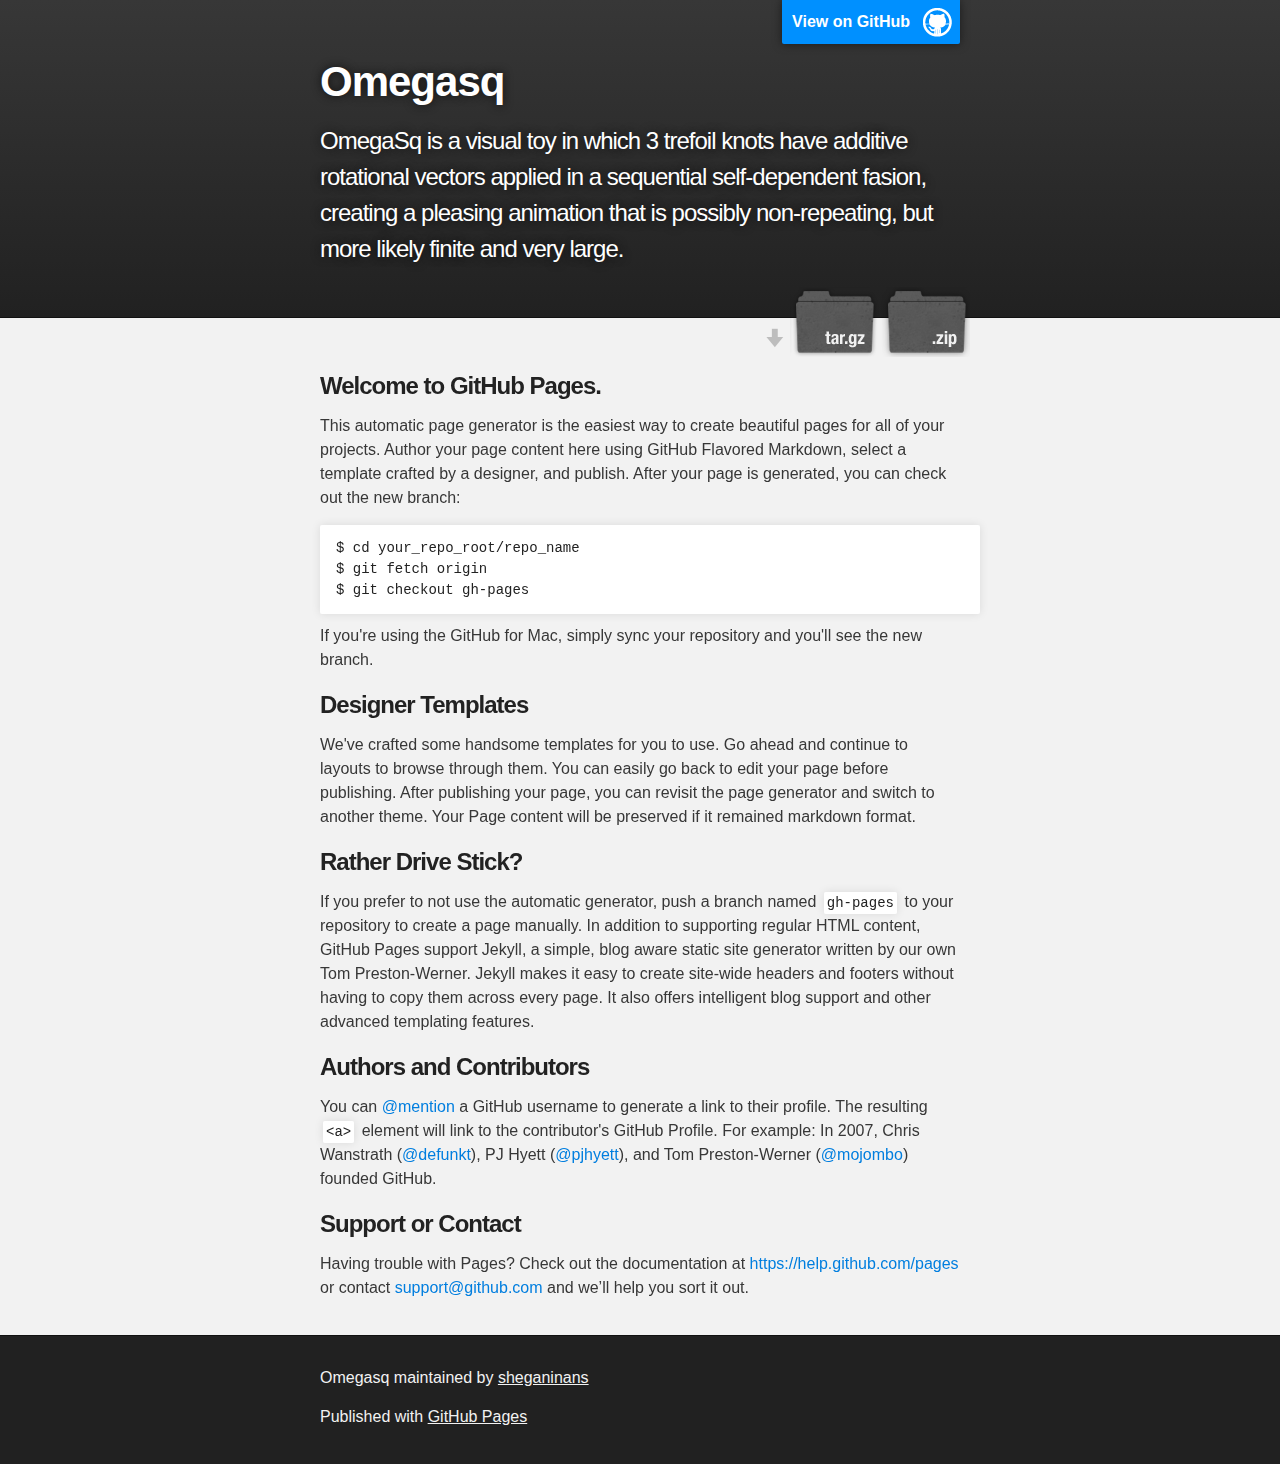
==== index.html @ 25292440 "Create gh-pages branch via GitHub" ====
<!DOCTYPE html>
<html>

  <head>
    <meta charset='utf-8'>
    <meta http-equiv="X-UA-Compatible" content="chrome=1">
    <meta name="description" content="Omegasq : OmegaSq is a visual toy in which 3 trefoil knots have additive rotational vectors applied in a sequential self-dependent fasion, creating a pleasing animation that is possibly non-repeating, but more likely finite and very large.">

    <link rel="stylesheet" type="text/css" media="screen" href="stylesheets/stylesheet.css">

    <title>Omegasq</title>
  </head>

  <body>

    <!-- HEADER -->
    <div id="header_wrap" class="outer">
        <header class="inner">
          <a id="forkme_banner" href="https://github.com/sheganinans/OmegaSq">View on GitHub</a>

          <h1 id="project_title">Omegasq</h1>
          <h2 id="project_tagline">OmegaSq is a visual toy in which 3 trefoil knots have additive rotational vectors applied in a sequential self-dependent fasion, creating a pleasing animation that is possibly non-repeating, but more likely finite and very large.</h2>

            <section id="downloads">
              <a class="zip_download_link" href="https://github.com/sheganinans/OmegaSq/zipball/master">Download this project as a .zip file</a>
              <a class="tar_download_link" href="https://github.com/sheganinans/OmegaSq/tarball/master">Download this project as a tar.gz file</a>
            </section>
        </header>
    </div>

    <!-- MAIN CONTENT -->
    <div id="main_content_wrap" class="outer">
      <section id="main_content" class="inner">
        <h3>
<a id="welcome-to-github-pages" class="anchor" href="#welcome-to-github-pages" aria-hidden="true"><span class="octicon octicon-link"></span></a>Welcome to GitHub Pages.</h3>

<p>This automatic page generator is the easiest way to create beautiful pages for all of your projects. Author your page content here using GitHub Flavored Markdown, select a template crafted by a designer, and publish. After your page is generated, you can check out the new branch:</p>

<pre><code>$ cd your_repo_root/repo_name
$ git fetch origin
$ git checkout gh-pages
</code></pre>

<p>If you're using the GitHub for Mac, simply sync your repository and you'll see the new branch.</p>

<h3>
<a id="designer-templates" class="anchor" href="#designer-templates" aria-hidden="true"><span class="octicon octicon-link"></span></a>Designer Templates</h3>

<p>We've crafted some handsome templates for you to use. Go ahead and continue to layouts to browse through them. You can easily go back to edit your page before publishing. After publishing your page, you can revisit the page generator and switch to another theme. Your Page content will be preserved if it remained markdown format.</p>

<h3>
<a id="rather-drive-stick" class="anchor" href="#rather-drive-stick" aria-hidden="true"><span class="octicon octicon-link"></span></a>Rather Drive Stick?</h3>

<p>If you prefer to not use the automatic generator, push a branch named <code>gh-pages</code> to your repository to create a page manually. In addition to supporting regular HTML content, GitHub Pages support Jekyll, a simple, blog aware static site generator written by our own Tom Preston-Werner. Jekyll makes it easy to create site-wide headers and footers without having to copy them across every page. It also offers intelligent blog support and other advanced templating features.</p>

<h3>
<a id="authors-and-contributors" class="anchor" href="#authors-and-contributors" aria-hidden="true"><span class="octicon octicon-link"></span></a>Authors and Contributors</h3>

<p>You can <a href="https://github.com/blog/821" class="user-mention">@mention</a> a GitHub username to generate a link to their profile. The resulting <code>&lt;a&gt;</code> element will link to the contributor's GitHub Profile. For example: In 2007, Chris Wanstrath (<a href="https://github.com/defunkt" class="user-mention">@defunkt</a>), PJ Hyett (<a href="https://github.com/pjhyett" class="user-mention">@pjhyett</a>), and Tom Preston-Werner (<a href="https://github.com/mojombo" class="user-mention">@mojombo</a>) founded GitHub.</p>

<h3>
<a id="support-or-contact" class="anchor" href="#support-or-contact" aria-hidden="true"><span class="octicon octicon-link"></span></a>Support or Contact</h3>

<p>Having trouble with Pages? Check out the documentation at <a href="https://help.github.com/pages">https://help.github.com/pages</a> or contact <a href="mailto:support@github.com">support@github.com</a> and we’ll help you sort it out.</p>
      </section>
    </div>

    <!-- FOOTER  -->
    <div id="footer_wrap" class="outer">
      <footer class="inner">
        <p class="copyright">Omegasq maintained by <a href="https://github.com/sheganinans">sheganinans</a></p>
        <p>Published with <a href="http://pages.github.com">GitHub Pages</a></p>
      </footer>
    </div>

    

  </body>
</html>
---- stylesheets/stylesheet.css ----
/*******************************************************************************
Slate Theme for GitHub Pages
by Jason Costello, @jsncostello
*******************************************************************************/

@import url(pygment_trac.css);

/*******************************************************************************
MeyerWeb Reset
*******************************************************************************/

html, body, div, span, applet, object, iframe,
h1, h2, h3, h4, h5, h6, p, blockquote, pre,
a, abbr, acronym, address, big, cite, code,
del, dfn, em, img, ins, kbd, q, s, samp,
small, strike, strong, sub, sup, tt, var,
b, u, i, center,
dl, dt, dd, ol, ul, li,
fieldset, form, label, legend,
table, caption, tbody, tfoot, thead, tr, th, td,
article, aside, canvas, details, embed,
figure, figcaption, footer, header, hgroup,
menu, nav, output, ruby, section, summary,
time, mark, audio, video {
  margin: 0;
  padding: 0;
  border: 0;
  font: inherit;
  vertical-align: baseline;
}

/* HTML5 display-role reset for older browsers */
article, aside, details, figcaption, figure,
footer, header, hgroup, menu, nav, section {
  display: block;
}

ol, ul {
  list-style: none;
}

table {
  border-collapse: collapse;
  border-spacing: 0;
}

/*******************************************************************************
Theme Styles
*******************************************************************************/

body {
  box-sizing: border-box;
  color:#373737;
  background: #212121;
  font-size: 16px;
  font-family: 'Myriad Pro', Calibri, Helvetica, Arial, sans-serif;
  line-height: 1.5;
  -webkit-font-smoothing: antialiased;
}

h1, h2, h3, h4, h5, h6 {
  margin: 10px 0;
  font-weight: 700;
  color:#222222;
  font-family: 'Lucida Grande', 'Calibri', Helvetica, Arial, sans-serif;
  letter-spacing: -1px;
}

h1 {
  font-size: 36px;
  font-weight: 700;
}

h2 {
  padding-bottom: 10px;
  font-size: 32px;
  background: url('../images/bg_hr.png') repeat-x bottom;
}

h3 {
  font-size: 24px;
}

h4 {
  font-size: 21px;
}

h5 {
  font-size: 18px;
}

h6 {
  font-size: 16px;
}

p {
  margin: 10px 0 15px 0;
}

footer p {
  color: #f2f2f2;
}

a {
  text-decoration: none;
  color: #007edf;
  text-shadow: none;

  transition: color 0.5s ease;
  transition: text-shadow 0.5s ease;
  -webkit-transition: color 0.5s ease;
  -webkit-transition: text-shadow 0.5s ease;
  -moz-transition: color 0.5s ease;
  -moz-transition: text-shadow 0.5s ease;
  -o-transition: color 0.5s ease;
  -o-transition: text-shadow 0.5s ease;
  -ms-transition: color 0.5s ease;
  -ms-transition: text-shadow 0.5s ease;
}

a:hover, a:focus {text-decoration: underline;}

footer a {
  color: #F2F2F2;
  text-decoration: underline;
}

em {
  font-style: italic;
}

strong {
  font-weight: bold;
}

img {
  position: relative;
  margin: 0 auto;
  max-width: 739px;
  padding: 5px;
  margin: 10px 0 10px 0;
  border: 1px solid #ebebeb;

  box-shadow: 0 0 5px #ebebeb;
  -webkit-box-shadow: 0 0 5px #ebebeb;
  -moz-box-shadow: 0 0 5px #ebebeb;
  -o-box-shadow: 0 0 5px #ebebeb;
  -ms-box-shadow: 0 0 5px #ebebeb;
}

p img {
  display: inline;
  margin: 0;
  padding: 0;
  vertical-align: middle;
  text-align: center;
  border: none;
}

pre, code {
  width: 100%;
  color: #222;
  background-color: #fff;

  font-family: Monaco, "Bitstream Vera Sans Mono", "Lucida Console", Terminal, monospace;
  font-size: 14px;

  border-radius: 2px;
  -moz-border-radius: 2px;
  -webkit-border-radius: 2px;
}

pre {
  width: 100%;
  padding: 10px;
  box-shadow: 0 0 10px rgba(0,0,0,.1);
  overflow: auto;
}

code {
  padding: 3px;
  margin: 0 3px;
  box-shadow: 0 0 10px rgba(0,0,0,.1);
}

pre code {
  display: block;
  box-shadow: none;
}

blockquote {
  color: #666;
  margin-bottom: 20px;
  padding: 0 0 0 20px;
  border-left: 3px solid #bbb;
}


ul, ol, dl {
  margin-bottom: 15px
}

ul {
  list-style-position: inside;
  list-style: disc;
  padding-left: 20px;
}

ol {
  list-style-position: inside;
  list-style: decimal;
  padding-left: 20px;
}

dl dt {
  font-weight: bold;
}

dl dd {
  padding-left: 20px;
  font-style: italic;
}

dl p {
  padding-left: 20px;
  font-style: italic;
}

hr {
  height: 1px;
  margin-bottom: 5px;
  border: none;
  background: url('../images/bg_hr.png') repeat-x center;
}

table {
  border: 1px solid #373737;
  margin-bottom: 20px;
  text-align: left;
 }

th {
  font-family: 'Lucida Grande', 'Helvetica Neue', Helvetica, Arial, sans-serif;
  padding: 10px;
  background: #373737;
  color: #fff;
 }

td {
  padding: 10px;
  border: 1px solid #373737;
 }

form {
  background: #f2f2f2;
  padding: 20px;
}

/*******************************************************************************
Full-Width Styles
*******************************************************************************/

.outer {
  width: 100%;
}

.inner {
  position: relative;
  max-width: 640px;
  padding: 20px 10px;
  margin: 0 auto;
}

#forkme_banner {
  display: block;
  position: absolute;
  top:0;
  right: 10px;
  z-index: 10;
  padding: 10px 50px 10px 10px;
  color: #fff;
  background: url('../images/blacktocat.png') #0090ff no-repeat 95% 50%;
  font-weight: 700;
  box-shadow: 0 0 10px rgba(0,0,0,.5);
  border-bottom-left-radius: 2px;
  border-bottom-right-radius: 2px;
}

#header_wrap {
  background: #212121;
  background: -moz-linear-gradient(top, #373737, #212121);
  background: -webkit-linear-gradient(top, #373737, #212121);
  background: -ms-linear-gradient(top, #373737, #212121);
  background: -o-linear-gradient(top, #373737, #212121);
  background: linear-gradient(top, #373737, #212121);
}

#header_wrap .inner {
  padding: 50px 10px 30px 10px;
}

#project_title {
  margin: 0;
  color: #fff;
  font-size: 42px;
  font-weight: 700;
  text-shadow: #111 0px 0px 10px;
}

#project_tagline {
  color: #fff;
  font-size: 24px;
  font-weight: 300;
  background: none;
  text-shadow: #111 0px 0px 10px;
}

#downloads {
  position: absolute;
  width: 210px;
  z-index: 10;
  bottom: -40px;
  right: 0;
  height: 70px;
  background: url('../images/icon_download.png') no-repeat 0% 90%;
}

.zip_download_link {
  display: block;
  float: right;
  width: 90px;
  height:70px;
  text-indent: -5000px;
  overflow: hidden;
  background: url(../images/sprite_download.png) no-repeat bottom left;
}

.tar_download_link {
  display: block;
  float: right;
  width: 90px;
  height:70px;
  text-indent: -5000px;
  overflow: hidden;
  background: url(../images/sprite_download.png) no-repeat bottom right;
  margin-left: 10px;
}

.zip_download_link:hover {
  background: url(../images/sprite_download.png) no-repeat top left;
}

.tar_download_link:hover {
  background: url(../images/sprite_download.png) no-repeat top right;
}

#main_content_wrap {
  background: #f2f2f2;
  border-top: 1px solid #111;
  border-bottom: 1px solid #111;
}

#main_content {
  padding-top: 40px;
}

#footer_wrap {
  background: #212121;
}



/*******************************************************************************
Small Device Styles
*******************************************************************************/

@media screen and (max-width: 480px) {
  body {
    font-size:14px;
  }

  #downloads {
    display: none;
  }

  .inner {
    min-width: 320px;
    max-width: 480px;
  }

  #project_title {
  font-size: 32px;
  }

  h1 {
    font-size: 28px;
  }

  h2 {
    font-size: 24px;
  }

  h3 {
    font-size: 21px;
  }

  h4 {
    font-size: 18px;
  }

  h5 {
    font-size: 14px;
  }

  h6 {
    font-size: 12px;
  }

  code, pre {
    min-width: 320px;
    max-width: 480px;
    font-size: 11px;
  }

}
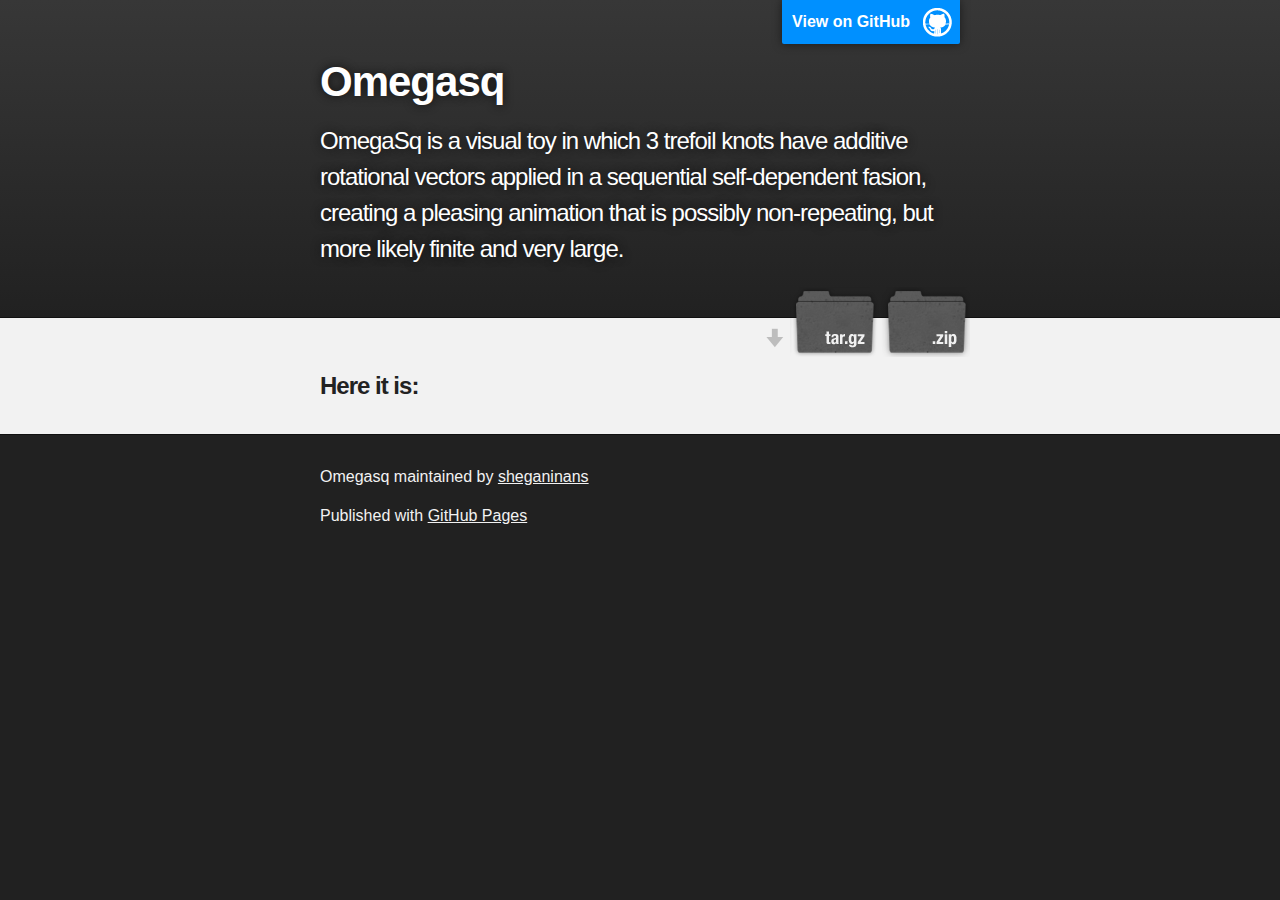
==== commit 2ec3be3e: "extra" ====
--- a/index.html
+++ b/index.html
@@ -31,37 +31,8 @@
     <!-- MAIN CONTENT -->
     <div id="main_content_wrap" class="outer">
       <section id="main_content" class="inner">
-        <h3>
-<a id="welcome-to-github-pages" class="anchor" href="#welcome-to-github-pages" aria-hidden="true"><span class="octicon octicon-link"></span></a>Welcome to GitHub Pages.</h3>
-
-<p>This automatic page generator is the easiest way to create beautiful pages for all of your projects. Author your page content here using GitHub Flavored Markdown, select a template crafted by a designer, and publish. After your page is generated, you can check out the new branch:</p>
-
-<pre><code>$ cd your_repo_root/repo_name
-$ git fetch origin
-$ git checkout gh-pages
-</code></pre>
-
-<p>If you're using the GitHub for Mac, simply sync your repository and you'll see the new branch.</p>
-
-<h3>
-<a id="designer-templates" class="anchor" href="#designer-templates" aria-hidden="true"><span class="octicon octicon-link"></span></a>Designer Templates</h3>
-
-<p>We've crafted some handsome templates for you to use. Go ahead and continue to layouts to browse through them. You can easily go back to edit your page before publishing. After publishing your page, you can revisit the page generator and switch to another theme. Your Page content will be preserved if it remained markdown format.</p>
-
-<h3>
-<a id="rather-drive-stick" class="anchor" href="#rather-drive-stick" aria-hidden="true"><span class="octicon octicon-link"></span></a>Rather Drive Stick?</h3>
-
-<p>If you prefer to not use the automatic generator, push a branch named <code>gh-pages</code> to your repository to create a page manually. In addition to supporting regular HTML content, GitHub Pages support Jekyll, a simple, blog aware static site generator written by our own Tom Preston-Werner. Jekyll makes it easy to create site-wide headers and footers without having to copy them across every page. It also offers intelligent blog support and other advanced templating features.</p>
-
-<h3>
-<a id="authors-and-contributors" class="anchor" href="#authors-and-contributors" aria-hidden="true"><span class="octicon octicon-link"></span></a>Authors and Contributors</h3>
-
-<p>You can <a href="https://github.com/blog/821" class="user-mention">@mention</a> a GitHub username to generate a link to their profile. The resulting <code>&lt;a&gt;</code> element will link to the contributor's GitHub Profile. For example: In 2007, Chris Wanstrath (<a href="https://github.com/defunkt" class="user-mention">@defunkt</a>), PJ Hyett (<a href="https://github.com/pjhyett" class="user-mention">@pjhyett</a>), and Tom Preston-Werner (<a href="https://github.com/mojombo" class="user-mention">@mojombo</a>) founded GitHub.</p>
-
-<h3>
-<a id="support-or-contact" class="anchor" href="#support-or-contact" aria-hidden="true"><span class="octicon octicon-link"></span></a>Support or Contact</h3>
-
-<p>Having trouble with Pages? Check out the documentation at <a href="https://help.github.com/pages">https://help.github.com/pages</a> or contact <a href="mailto:support@github.com">support@github.com</a> and we’ll help you sort it out.</p>
+        <h3>Here it is:</h3>
+          
       </section>
     </div>
 
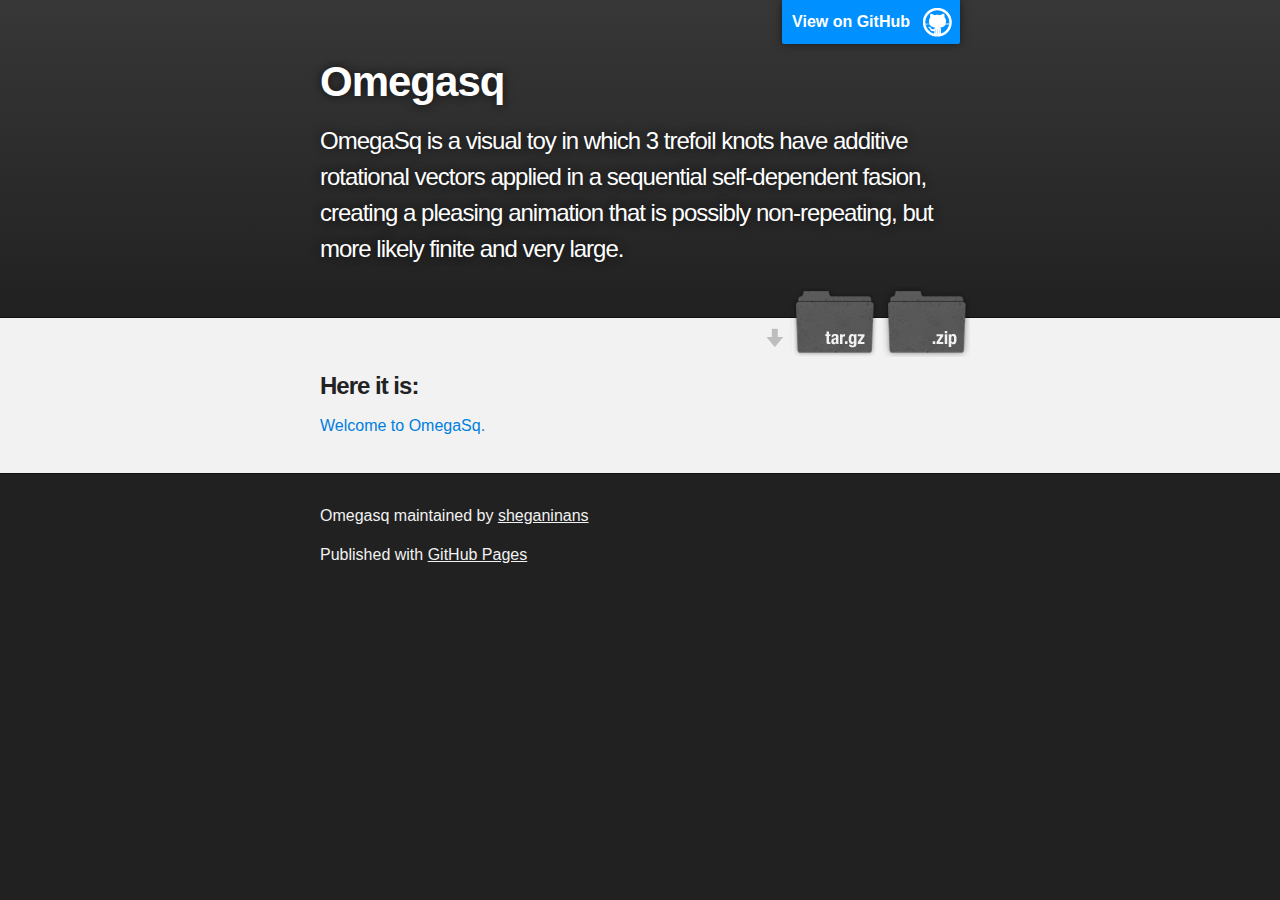
==== commit e3f0f077: "more" ====
--- a/index.html
+++ b/index.html
@@ -32,7 +32,7 @@
     <div id="main_content_wrap" class="outer">
       <section id="main_content" class="inner">
         <h3>Here it is:</h3>
-          
+          <p><a href="/app">Welcome to OmegaSq.</a></p>
       </section>
     </div>
 
@@ -43,8 +43,5 @@
         <p>Published with <a href="http://pages.github.com">GitHub Pages</a></p>
       </footer>
     </div>
-
-    
-
   </body>
 </html>
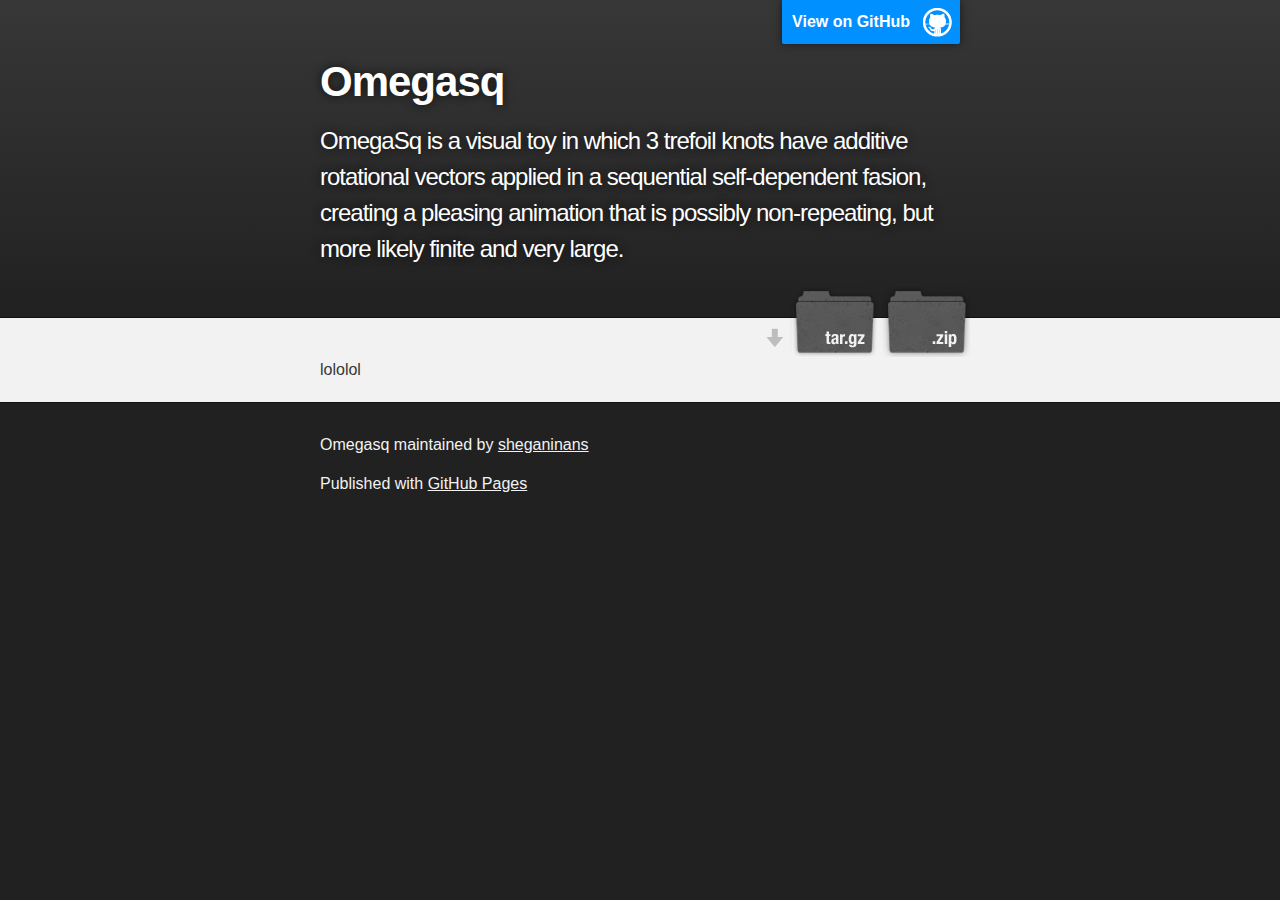
==== commit 3850700d: "more" ====
--- a/index.html
+++ b/index.html
@@ -7,11 +7,16 @@
     <meta name="description" content="Omegasq : OmegaSq is a visual toy in which 3 trefoil knots have additive rotational vectors applied in a sequential self-dependent fasion, creating a pleasing animation that is possibly non-repeating, but more likely finite and very large.">
 
     <link rel="stylesheet" type="text/css" media="screen" href="stylesheets/stylesheet.css">
+    <link rel="stylesheet" href="stylesheets/page.css" />
 
     <title>Omegasq</title>
   </head>
 
   <body>
+    <script src="javascripts/three.js"></script>
+    <script src="javascripts/THREEx.WindowResize.js"></script>
+    <script src="javascripts/threex.dragpancontrols.js"></script>
+    <script src="javascripts/jquery-1.9.1.min.js"></script>
 
     <!-- HEADER -->
     <div id="header_wrap" class="outer">
@@ -31,8 +36,14 @@
     <!-- MAIN CONTENT -->
     <div id="main_content_wrap" class="outer">
       <section id="main_content" class="inner">
-        <h3>Here it is:</h3>
-          <p><a href="/app">Welcome to OmegaSq.</a></p>
+        <header class="appHeader"></header>
+        <div class="appVis">
+        <div id="textContainer">
+        </div>
+        <div id="visContainer">
+        </div>
+        </div>
+        <script src="js/cljs.js"></script>
       </section>
     </div>
 
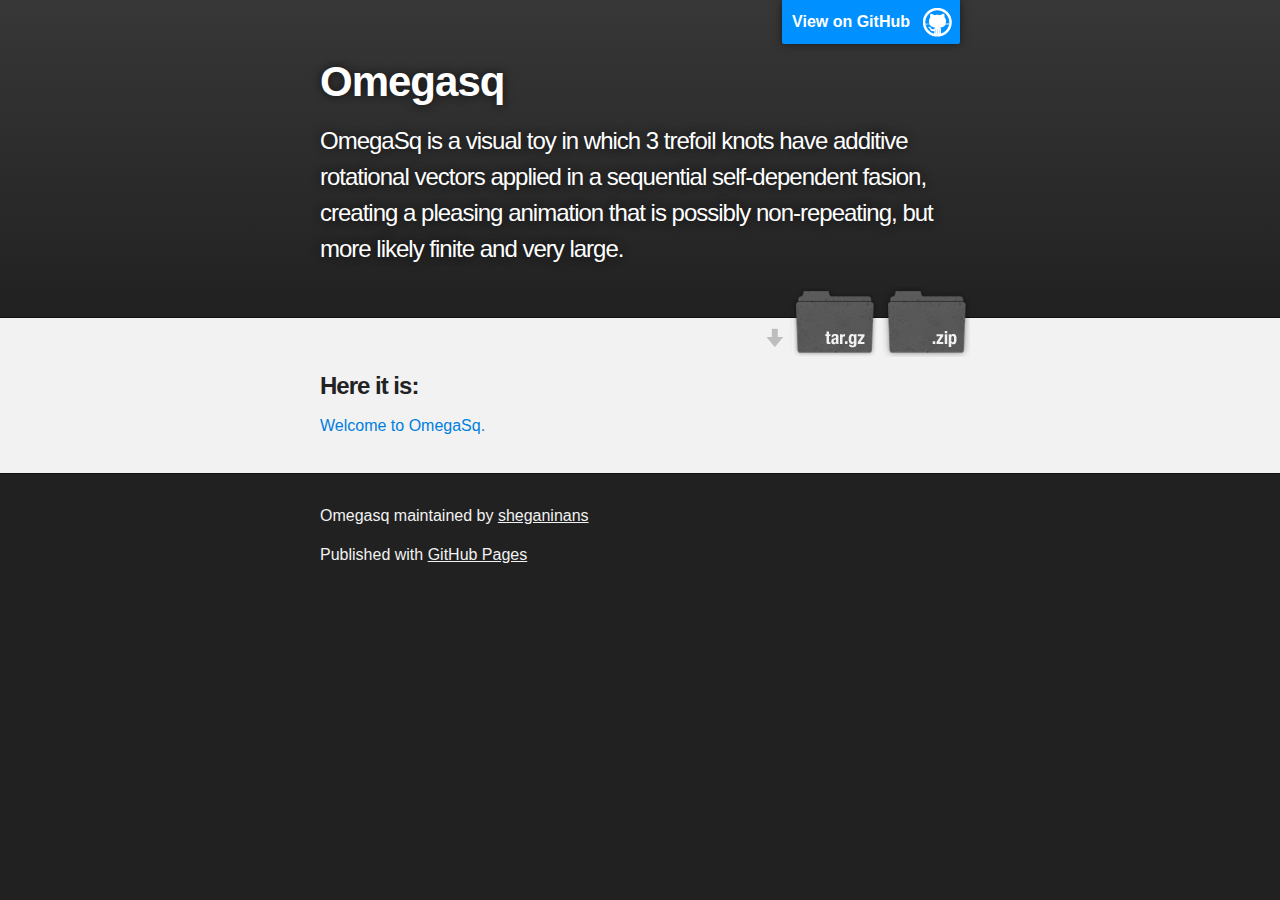
==== commit e1bb6d38: "Revert "more"" ====
--- a/index.html
+++ b/index.html
@@ -7,16 +7,11 @@
     <meta name="description" content="Omegasq : OmegaSq is a visual toy in which 3 trefoil knots have additive rotational vectors applied in a sequential self-dependent fasion, creating a pleasing animation that is possibly non-repeating, but more likely finite and very large.">
 
     <link rel="stylesheet" type="text/css" media="screen" href="stylesheets/stylesheet.css">
-    <link rel="stylesheet" href="stylesheets/page.css" />
 
     <title>Omegasq</title>
   </head>
 
   <body>
-    <script src="javascripts/three.js"></script>
-    <script src="javascripts/THREEx.WindowResize.js"></script>
-    <script src="javascripts/threex.dragpancontrols.js"></script>
-    <script src="javascripts/jquery-1.9.1.min.js"></script>
 
     <!-- HEADER -->
     <div id="header_wrap" class="outer">
@@ -36,14 +31,8 @@
     <!-- MAIN CONTENT -->
     <div id="main_content_wrap" class="outer">
       <section id="main_content" class="inner">
-        <header class="appHeader"></header>
-        <div class="appVis">
-        <div id="textContainer">
-        </div>
-        <div id="visContainer">
-        </div>
-        </div>
-        <script src="js/cljs.js"></script>
+        <h3>Here it is:</h3>
+          <p><a href="/OmegaSq/app.html">Welcome to OmegaSq.</a></p>
       </section>
     </div>
 
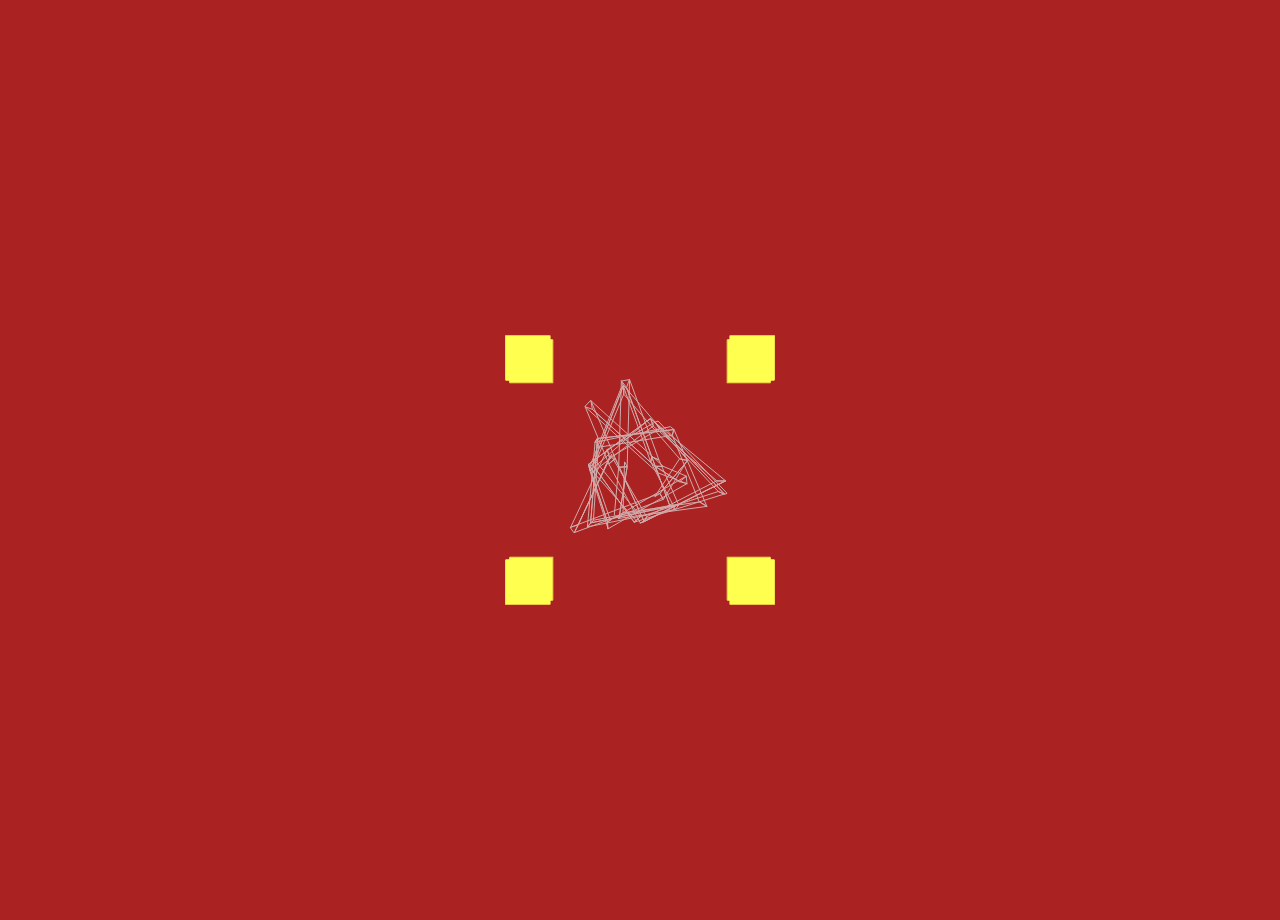
==== commit 89f3f8a3: "inline app into index" ====
--- a/index.html
+++ b/index.html
@@ -1,47 +1,21 @@
-<!DOCTYPE html>
+<!DOCTYPE rehtml>
 <html>
-
-  <head>
-    <meta charset='utf-8'>
-    <meta http-equiv="X-UA-Compatible" content="chrome=1">
-    <meta name="description" content="Omegasq : OmegaSq is a visual toy in which 3 trefoil knots have additive rotational vectors applied in a sequential self-dependent fasion, creating a pleasing animation that is possibly non-repeating, but more likely finite and very large.">
-
-    <link rel="stylesheet" type="text/css" media="screen" href="stylesheets/stylesheet.css">
-
-    <title>Omegasq</title>
-  </head>
-
-  <body>
-
-    <!-- HEADER -->
-    <div id="header_wrap" class="outer">
-        <header class="inner">
-          <a id="forkme_banner" href="https://github.com/sheganinans/OmegaSq">View on GitHub</a>
-
-          <h1 id="project_title">Omegasq</h1>
-          <h2 id="project_tagline">OmegaSq is a visual toy in which 3 trefoil knots have additive rotational vectors applied in a sequential self-dependent fasion, creating a pleasing animation that is possibly non-repeating, but more likely finite and very large.</h2>
-
-            <section id="downloads">
-              <a class="zip_download_link" href="https://github.com/sheganinans/OmegaSq/zipball/master">Download this project as a .zip file</a>
-              <a class="tar_download_link" href="https://github.com/sheganinans/OmegaSq/tarball/master">Download this project as a tar.gz file</a>
-            </section>
-        </header>
-    </div>
-
-    <!-- MAIN CONTENT -->
-    <div id="main_content_wrap" class="outer">
-      <section id="main_content" class="inner">
-        <h3>Here it is:</h3>
-          <p><a href="/OmegaSq/app.html">Welcome to OmegaSq.</a></p>
-      </section>
-    </div>
-
-    <!-- FOOTER  -->
-    <div id="footer_wrap" class="outer">
-      <footer class="inner">
-        <p class="copyright">Omegasq maintained by <a href="https://github.com/sheganinans">sheganinans</a></p>
-        <p>Published with <a href="http://pages.github.com">GitHub Pages</a></p>
-      </footer>
-    </div>
-  </body>
+<head>
+<link rel="stylesheet" href="css/page.css" />
+<iframe width="20" height="20" src="https://www.youtube.com/embed/nU_U1NH5QBs?autoplay=1&start=1008" frameborder="0" allowfullscreen></iframe>
+<head>
+<body>
+<script src="js/three.js"></script>
+<script src="js/THREEx.WindowResize.js"></script>
+<script src="js/threex.dragpancontrols.js"></script>
+<script src="js/jquery-1.9.1.min.js"></script>
+<header class="appHeader"></header>
+<div class="appVis">
+<div id="textContainer">
+</div>
+<div id="visContainer">
+</div>
+</div>
+<script src="js/cljs.js"></script>
+</body>
 </html>
--- a/css/page.css
+++ b/css/page.css
@@ -0,0 +1,8 @@
+body {
+  margin: 0px;
+  background-color: #aa2222;
+}
+
+canvas {
+  background-color: #aa2222;
+}
